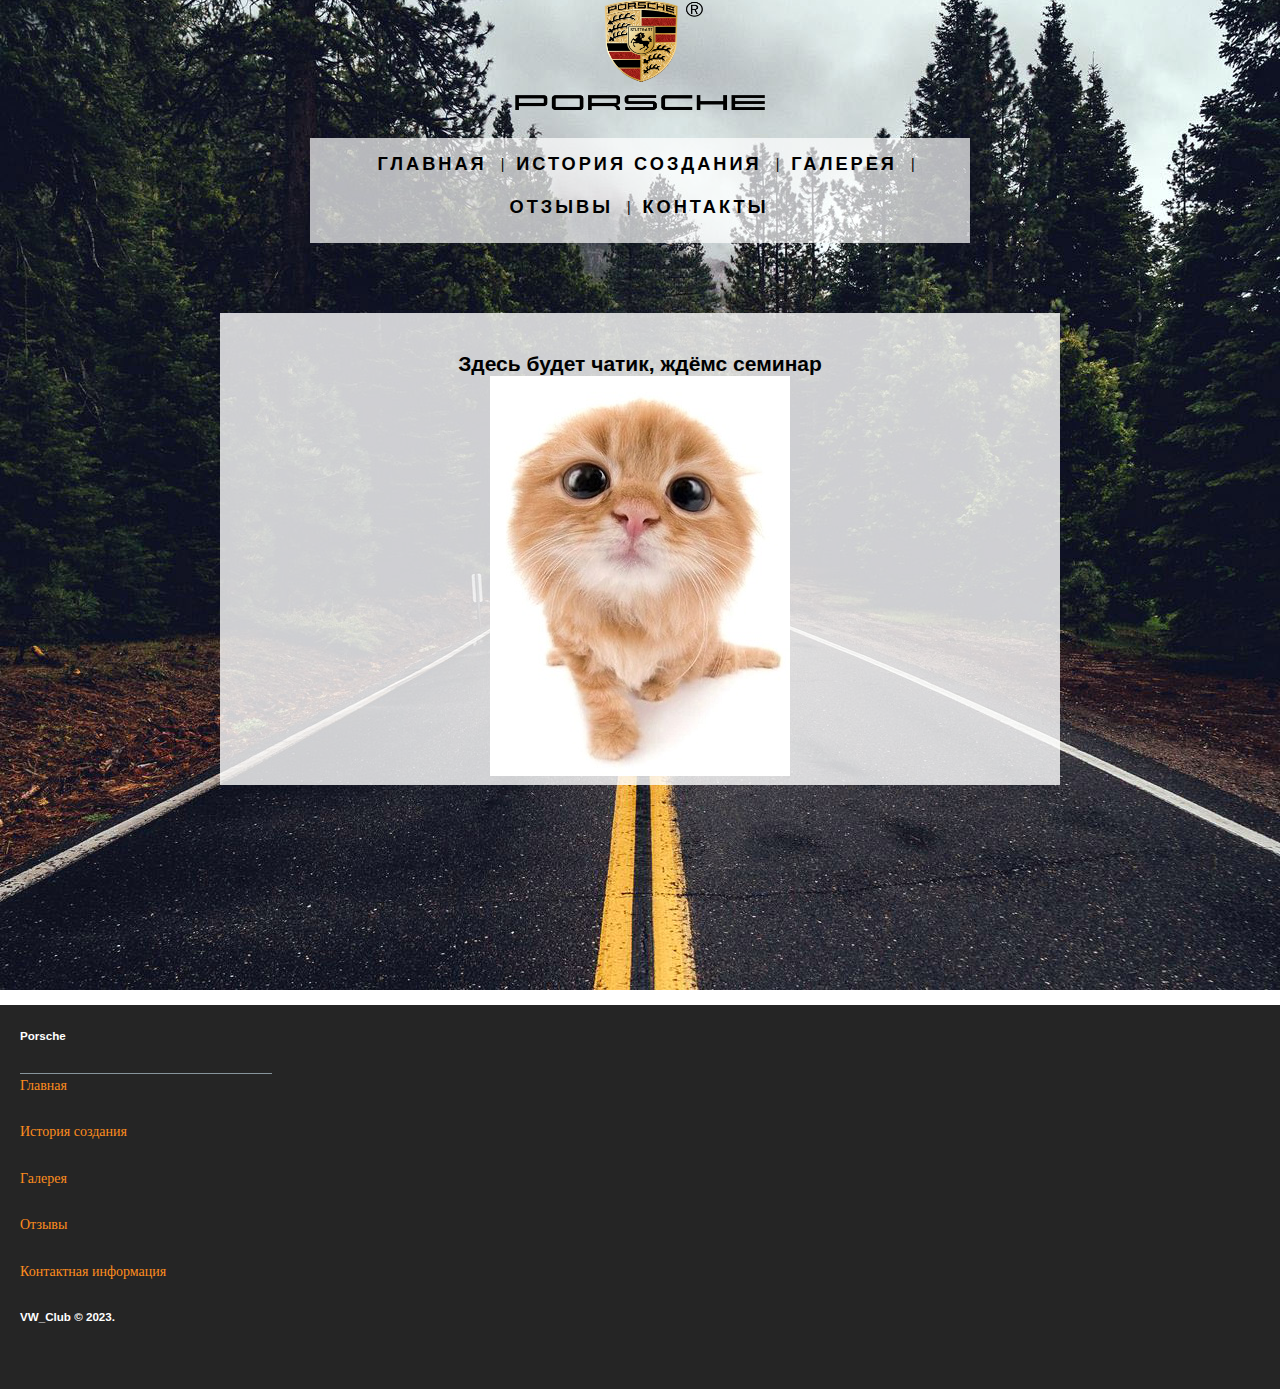
==== otzivi.html @ bf1d47ab "Add files via upload" ====
<!DOCTYPE HTML>
<html>
<head>
    <meta charset="utf-8">
    <title>blog</title>
    <link rel="stylesheet" href="css/main.css">
    <div class="main-menu">
        <div class="logo">
            <div id="logo">
              <a href="index.html"><img src="./img/Porsche_logo.png"  width="250" height="110" alt="LOGOTIP" title="" /></a>
            </div>
          <nav id="nav-menu">
  
            <ul class="nav-menu">
                <li><a href="index.html">Главная</a></li>
                <li><a href="history.html">История создания</a></li>
                <li><a href="galery.html">Галерея</a></li>
                <li><a href="otzivi.html">Отзывы</a></li>					          					          		          
                <li><a href="contacts.html">Контакты</a></li>
            </ul>
          </nav>				      		  
        </div>
    </div> 
</head>
<body>
        <div class="main-body">
         <h2>Здесь будет чатик, ждёмс семинар</h2>
         <img src="./img/kitten.jpg" width="300" height="400" alt="cat">
        </div>
</body>
<footer id="foot" class="footer">
    <div class="main-footer typo-light">
    <div class="container"></div>
    <div class="widget no-box">
    <h5 class="widget-title">Porsche<span></span></h5>
    <ul class="thumbnail-widget">
    <li>
    <div><a href="index.html">Главная</a></div>  
    </li>
    <li>
    <div><a href="history.html">История создания</a></div>  
    </li>
    <li>
    <div><a href="galery.html">Галерея</a></div>  
    </li>
    <li>
    <div><a href="otzivi.html">Отзывы</a></div>  
    </li>
    <li>
    <div><a href="contacts.html">Контактная информация</a></div>  
    </li>
    </ul>
        <h5>VW_Club © 2023.</h5>

    </footer>
    </html>
---- css/main.css ----
.text1 {
    color: rgb(153, 16, 16);
}
@import url('https://fonts.googleapis.com/css?family=Ubuntu+Condensed');
@import url('https://fonts.googleapis.com/css?family=Lora');
body {
  color: #000000;
  font-family: "Poppins", sans-serif;
  font-size: 14px;
  font-weight: 300;
  line-height: 1.625em;
  position: relative; 
  background: url(../img/qwe.jpg);
  background-repeat: no-repeat;
  background-attachment: fixed;
  background-position: 50% 50%;
  background-size: auto;
  border: none;
  font-family: 'Montserrat', sans-serif;
}
ul {
    margin: 0 auto;
    padding: 0;
    list-style: none;
  }
  nav {
    display: block;
    width: 660px;
    margin: 0 auto 30px;
  }
  .nav-menu {
    list-style: none;
    margin: 20px 0 5px;
    padding: 15px 0 5px;
    text-align: center;
    background: rgb(255, 255, 255, 0.7);
  }
  .nav-menu li {display: inline-block;}
  .nav-menu li:after {
    content: "|";
    color: #000000;
    display: inline-block;
    vertical-align:top;
  }
  .nav-menu li:last-child:after {content: none;}
  .nav-menu ul {
    display: -webkit-flex; 
    display: flex;
    padding-left: 0;
  }
  .nav-menu a {
    text-decoration: none;
    font-family: 'Ubuntu Condensed', sans-serif;
    letter-spacing: 3px;
    position: relative;
    padding-bottom: 20px;
    margin: 0 14px 0 10px;
    font-size: 130%;
    text-transform: uppercase;
    display: inline-block;
    transition: color .2s;
    border-radius:4px;
    font-weight: bold;
  }
  .nav-menu a, .nav-menu a:visited {color: #000000;}
  .nav-menu a.current, .nav-menu a:hover{color: #8b8b8baf;}
  .nav-menu a:before,
  .nav-menu a:after {
    content: "";
    position: absolute;
    height: 4px;
    top: auto;
    right: 50%;
    bottom: -2px;
    left: 50%;
    background: #000000;
    transition: .8s;
  }
  .nav-menu a:hover:before, .nav-menu .current:before {left: 0;}
.nav-menu a:hover:after, .nav-menu .current:after {right: 0;}   
@media (max-width: 550px) {
.nav-menu {padding-top: 0;}
.nav-menu li {display: block;}
.nav-menu li:after {content: none;}
.nav-menu a {
padding: 25px 0 20px; 
margin: 0 30px;
}
}
  li {
    display: inline;
    margin-right: -2px;
  }
  a {
    text-decoration: none;
    font-family: 'Lora', serif;
    transition: .5s linear;
  }
 .main-body{
  list-style: none;
  margin: 70px 220px 220px 220px;
  padding: 40px 2px 2px;
  text-align: center;
  background: rgb(255, 255, 255, 0.8);
  font-family: 'Montserrat', sans-serif;

 }
 element.style {
    margin-top: 1em;
}
.logo {
    image-orientation: flip;
    text-align: center;
}

  .swiper {
    width: 1350px;
    height: 625px;
  }
  .wrapper {
    padding: 0;
    min-width: 100%;
  }
  .image-slider {
    padding: 20px 0 70px 0;
  }

  .image-slider__image {
    text-align: center;
  }
  .image-slider__image img {
    max-width: 100%;
  }
 .swiper-button-prev::after,
 .swiper-button-next::after {
    color: rgb(255, 255, 255);
}
.image-slider .swiper-pagination {
  bottom: 0;
}
.image-slider .swiper-pagination-bullet {
  width: 20px;
  height: 20px;
  line-height: 20px;
  font-size: 14px;
  background-color: #fff;
}

*{
  margin: 0;
  padding: 0;
  box-sizing: border-box;
}
section.gallery{
  position: relative;
  padding: 45px 0;
}
.gallery-list{
  position: relative;
  display: flex;
  flex-wrap: wrap;
  overflow: hidden;
  font-size: 0;
  margin-top: 30px;
}
.gallery-item{
  display: block;
  flex: 25%;
  overflow: hidden;
  position: relative;
}
.gallery-item-hover{
  position: absolute;
  top: 0;
  left: 0;
  width: 100%;
  height: 100%;
  background-color:rgb(0,0,0, .7);
  color: #ffffff;
  display: flex;
  justify-content: center;
  align-items: center;
  font-size: 16px;
  opacity: 0;
  transition: opacity .5s ease;
  z-index: 2;
}
.gallery-item:hover .gallery-item-hover{
  opacity: 1;
}
.gallery-item:hover img{
  transform: scale(1.3) rotate(5deg);
}
.gallery-item img{
  max-width: 100%;
  height: auto;
  transition: all .5s ease;
}
@media (max-width: 991px){
  .gallery-item{
    flex: 33.3%;
  }
}
@media (max-width: 768px){
  .gallery-item{
    flex: 50%;
  }
}
@media (max-width: 530px){
  .gallery-item{
    flex: 100%;
  }
}



footer .main-footer{
  padding: 20px 0;
  background: #252525;
  }

.widget.no-box{ 
  padding: 0;
  background-color: transparent;
  margin-bottom: 40px;
  margin-left: 20px;
  }

.widget li a{
   color: #ff8d1e;
  }

.widget-title span {
  background: #87959c none repeat scroll 0 0;
  display: block;
   height: 1px;
   margin-top: 25px;
   position: relative;
   width: 20%;
  }
 
.typo-light h5{
   color: #fff;
  }
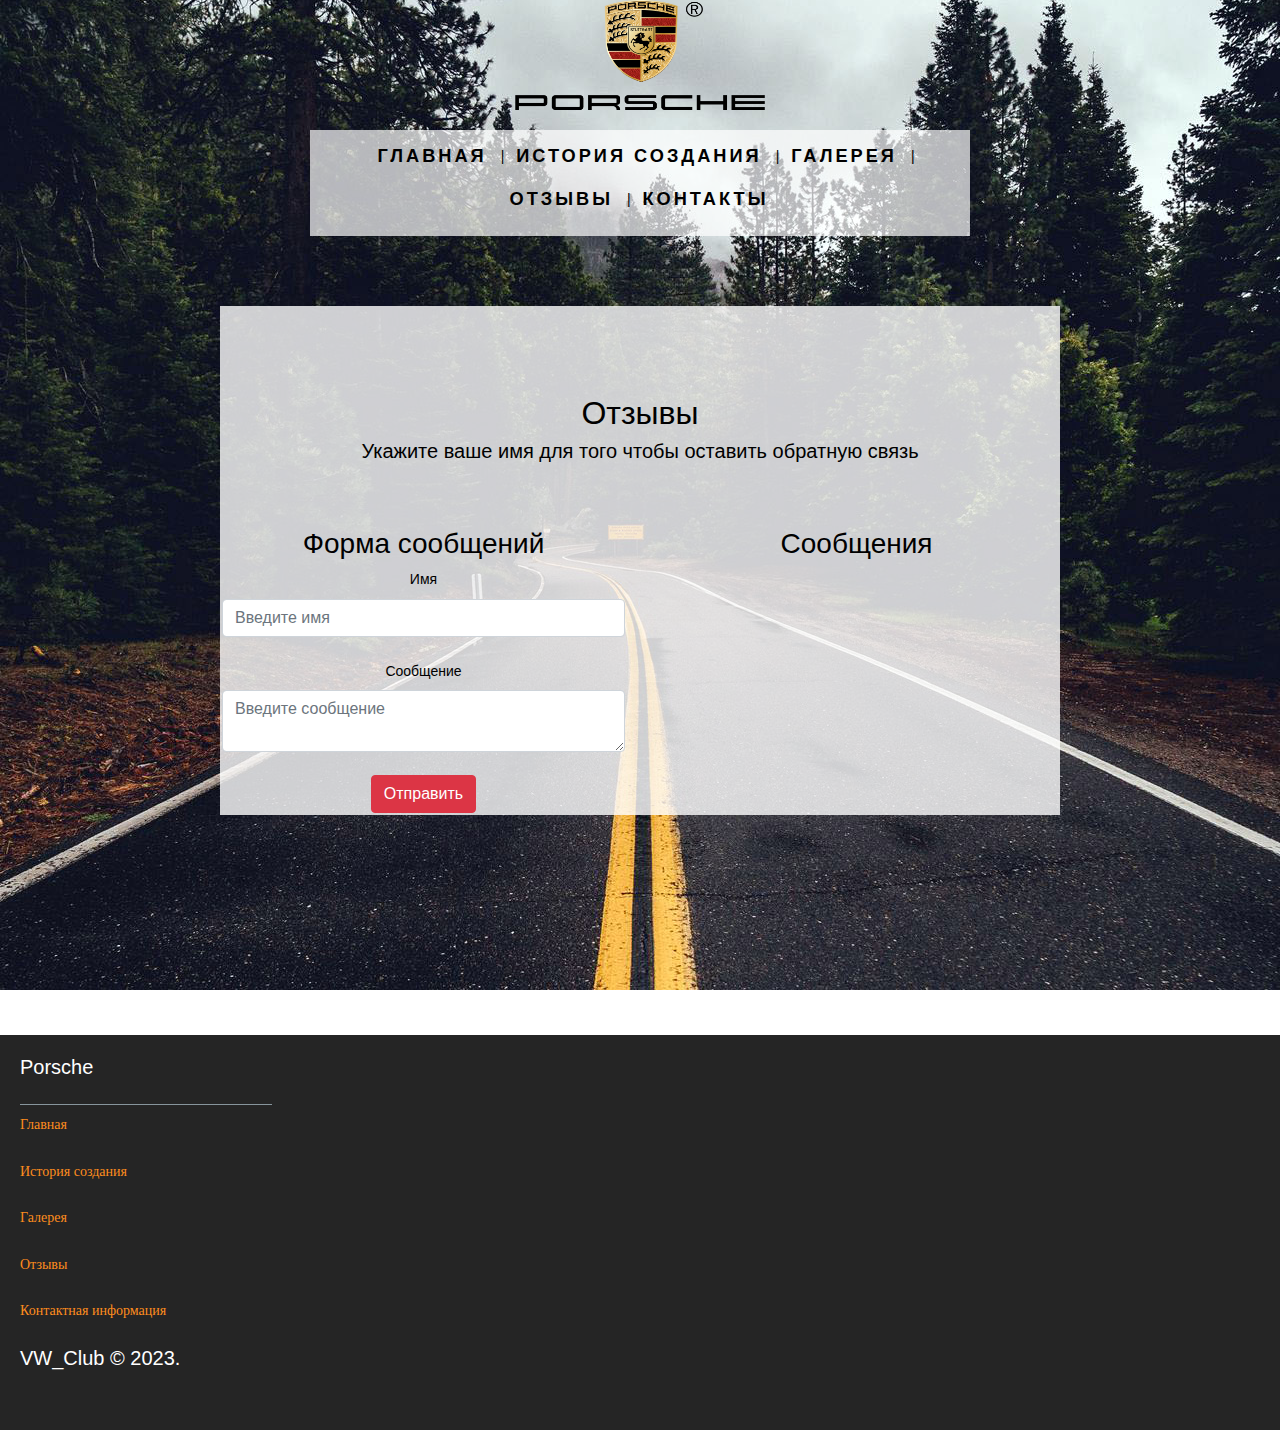
==== commit 5d18c348: "Add files via upload" ====
--- a/otzivi.html
+++ b/otzivi.html
@@ -2,6 +2,10 @@
 <html>
 <head>
     <meta charset="utf-8">
+
+    <meta name="viewport" content="width=device-width, initial-scale=1.0">
+    <meta http-equiv="X-UA-Compatible" content="ie=edge">
+    <link rel="stylesheet" href="https://stackpath.bootstrapcdn.com/bootstrap/4.2.1/css/bootstrap.min.css">    
     <title>blog</title>
     <link rel="stylesheet" href="css/main.css">
     <div class="main-menu">
@@ -24,9 +28,120 @@
 </head>
 <body>
         <div class="main-body">
-         <h2>Здесь будет чатик, ждёмс семинар</h2>
-         <img src="./img/kitten.jpg" width="300" height="400" alt="cat">
+
+
+
+
+
+<!-- Питон не пока не заработал-->
+	<div class="m_container">
+		<div class="py-5 text-center">
+			<h2>Отзывы</h2>
+			<p class="lead">Укажите ваше имя для того чтобы оставить обратную связь</p>
+		</div>
+		<div class="row">
+			<div class="col-6">
+				
+				<h3>Форма сообщений</h3>
+				<form id="messForm">
+					<label for="name">Имя</label>
+					<input type="text" name="pname_input" id="name" placeholder="Введите имя" class="form-control">
+					<br>
+					<label for="message">Сообщение</label>
+					<textarea name="message_input" id="message" class="form-control" placeholder="Введите сообщение"></textarea>
+					<br>
+					
+					<button onclick="send()" class="btn btn-danger">Отправить</button>
+				</form>
+			</div>
+			<div class="col-6">
+				<h3>Сообщения</h3>
+				
+				<div id="messages_container"></div>
+			</div>
+		</div>
+	</div>
+
+  <script type="application/javascript" src="/js/chat2.js"></script>
+
+
+<!-- Не работающий js nod
+<script src="https://ajax.googleapis.com/ajax/libs/jquery/3.3.1/jquery.min.js"></script>
+<script src="/socket.io/socket.io.js"></script>
+<script>
+  const socket = io();
+</script>
+<script src="node_modules\socket.io\client-dist\socket.io.js"></script>
+
+
+  <script>
+    		// У каждого пользователя будет случайный стиль для блока с сообщенями,
+		// поэтому в этом кусочке кода мы получаем случайные числа
+		var min = 1;
+		var max = 6;
+		var random = Math.floor(Math.random() * (max - min)) + min;
+
+		// Устаналиваем класс в переменную в зависимости от случайного числа
+		// Эти классы взяты из Bootstrap стилей
+		var alertClass;
+		switch (random) {
+			case 1:
+				alertClass = 'secondary';
+				break;
+			case 2:
+				alertClass = 'danger';
+				break;
+			case 3:
+				alertClass = 'success';
+				break;
+			case 4:
+				alertClass = 'warning';
+				break;
+			case 5:
+				alertClass = 'info';
+				break;
+			case 6:
+				alertClass = 'light';
+				break;
+		}
+
+		// Функция для работы с данными на сайте
+		$(function() {
+			// Включаем socket.io и отслеживаем все подключения
+			var socket = io.connect();
+			// Делаем переменные на:
+			var $form = $("#messForm"); // Форму сообщений
+			var $name = $("#name"); // Поле с именем
+			var $textarea = $("#message"); // Текстовое поле
+			var $all_messages = $("#all_mess"); // Блок с сообщениями
+
+			// Отслеживаем нажатие на кнопку в форме сообщений
+			$form.submit(function(event) {
+				// Предотвращаем классическое поведение формы
+				event.preventDefault();
+				// В сокет отсылаем новое событие 'send mess',
+				// в событие передаем различные параметры и данные
+				socket.emit('send mess', {mess: $textarea.val(), name: $name.val(), className: alertClass});
+				// Очищаем поле с сообщением
+				$textarea.val('');
+			});
+
+			// Здесь отслеживаем событие 'add mess', 
+			// которое должно приходить из сокета в случае добавления нового сообщения
+			socket.on('add mess', function(data) {
+				// Встраиваем полученное сообщение в блок с сообщениями
+				// У блока с сообщением будет тот класс, который соответвует пользователю что его отправил
+				$all_messages.append("<div class='alert alert-" + data.className + "'><b>" + data.name + "</b>: " + data.mess + "</div>");
+			});
+
+		});
+  </script> 
+-->
+
         </div>
+        	
+
+
 </body>
 <footer id="foot" class="footer">
     <div class="main-footer typo-light">
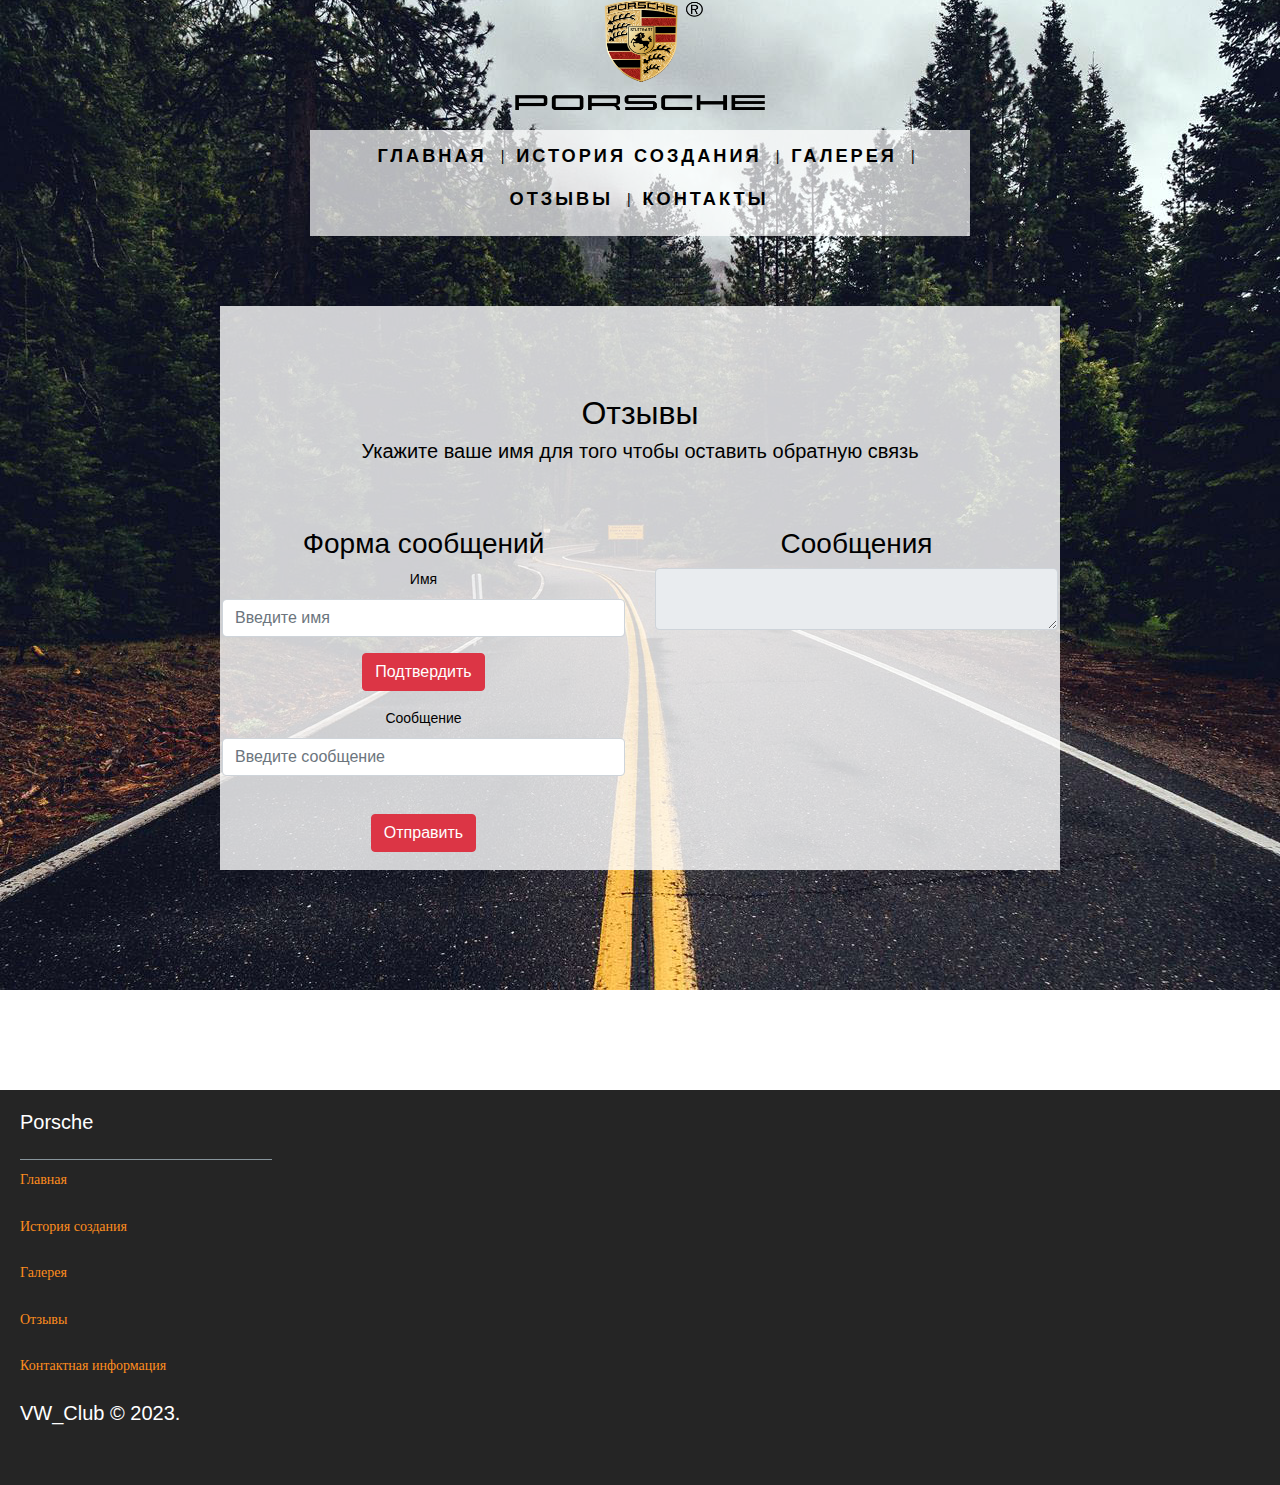
==== commit fabb92b7: "Add files via upload" ====
--- a/otzivi.html
+++ b/otzivi.html
@@ -33,7 +33,6 @@
 
 
 
-<!-- Питон не пока не заработал-->
 	<div class="m_container">
 		<div class="py-5 text-center">
 			<h2>Отзывы</h2>
@@ -45,27 +44,31 @@
 				<h3>Форма сообщений</h3>
 				<form id="messForm">
 					<label for="name">Имя</label>
-					<input type="text" name="pname_input" id="name" placeholder="Введите имя" class="form-control">
+					<input type="text" name="name" id="name" placeholder="Введите имя" class="form-control">
+					<button type="button" id="name_button" class="btn btn-danger">Подтвердить</button>
 					<br>
 					<label for="message">Сообщение</label>
-					<textarea name="message_input" id="message" class="form-control" placeholder="Введите сообщение"></textarea>
+					<input type="text" id="message" class="form-control" placeholder="Введите сообщение">
+					
 					<br>
 					
-					<button onclick="send()" class="btn btn-danger">Отправить</button>
+					<button type="button" id="send_button"  class="btn btn-danger">Отправить</button>
 				</form>
 			</div>
 			<div class="col-6">
 				<h3>Сообщения</h3>
 				
-				<div id="messages_container"></div>
+				<div id="messages">
+					<textarea id="chat_area" class="form-control"  readonly></textarea>
+				</div>
 			</div>
 		</div>
 	</div>
 
-  <script type="application/javascript" src="/js/chat2.js"></script>
+  <script  src="/js/chat2.js"></script>
 
 
-<!-- Не работающий js nod
+<!-- Не работающий эксперимент с js nod
 <script src="https://ajax.googleapis.com/ajax/libs/jquery/3.3.1/jquery.min.js"></script>
 <script src="/socket.io/socket.io.js"></script>
 <script>
--- a/css/main.css
+++ b/css/main.css
@@ -4,6 +4,7 @@
 @import url('https://fonts.googleapis.com/css?family=Ubuntu+Condensed');
 @import url('https://fonts.googleapis.com/css?family=Lora');
 body {
+  margin: 0;
   color: #000000;
   font-family: "Poppins", sans-serif;
   font-size: 14px;
@@ -103,6 +104,7 @@
   text-align: center;
   background: rgb(255, 255, 255, 0.8);
   font-family: 'Montserrat', sans-serif;
+  
 
  }
  element.style {
@@ -164,11 +166,58 @@
   margin-top: 30px;
 }
 .gallery-item{
-  display: block;
+  display:block;
   flex: 25%;
   overflow: hidden;
   position: relative;
-}
+  
+}
+figure {
+  display: block;
+  margin-block-start: auto;
+  margin-block-end: auto;
+  margin-inline-start: 25%;
+  margin-inline-end: 25%;
+}
+
+button {
+  appearance: auto;
+  font-style: ;
+  font-variant-ligatures: ;
+  font-variant-caps: ;
+  font-variant-numeric: ;
+  font-variant-east-asian: ;
+  font-variant-alternates: ;
+  font-weight: bolder ;
+  font-stretch: ;
+  font-size: medium ;
+  font-family: ;
+  font-optical-sizing:auto ;
+  font-kerning: ;
+  font-feature-settings: ;
+  font-variation-settings: ;
+  text-rendering: auto;
+  color:#000000;
+  letter-spacing: normal;
+  word-spacing:normal;
+  line-height:normal;
+  text-transform: none;
+  text-indent: 0px;
+  text-shadow: none;
+  display:block;
+  text-align: center;
+  align-items: flex-start;
+  cursor:pointer;
+  box-sizing: border-box;
+  background-color:#ff8d1e;
+  margin: 1em;
+  padding: 15px 15px;
+  border-width: 5px;
+  border-style: outset;
+  border-color: buttonborder;
+  border-image: initial;
+}
+
 .gallery-item-hover{
   position: absolute;
   top: 0;
@@ -196,9 +245,9 @@
   height: auto;
   transition: all .5s ease;
 }
-@media (max-width: 991px){
+@media (max-width: 931px){
   .gallery-item{
-    flex: 33.3%;
+    flex: 33.35%;
   }
 }
 @media (max-width: 768px){
